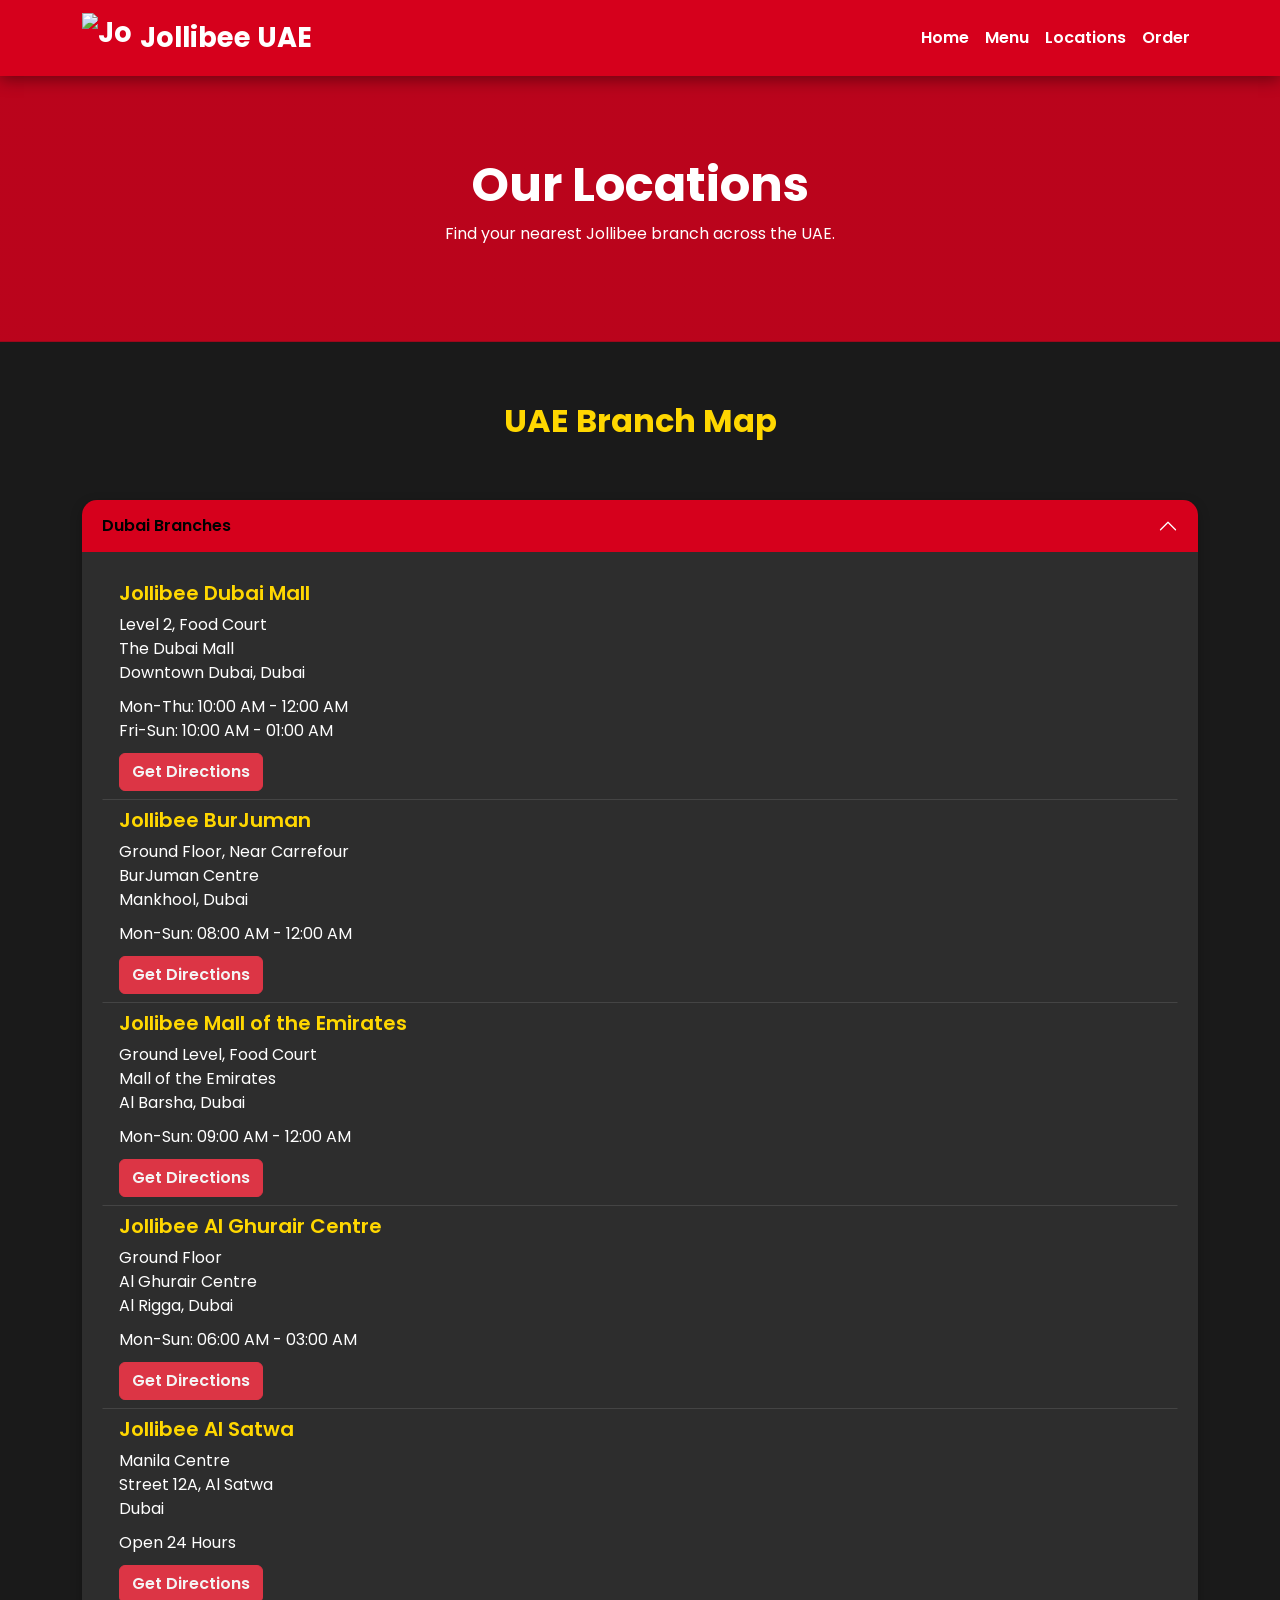
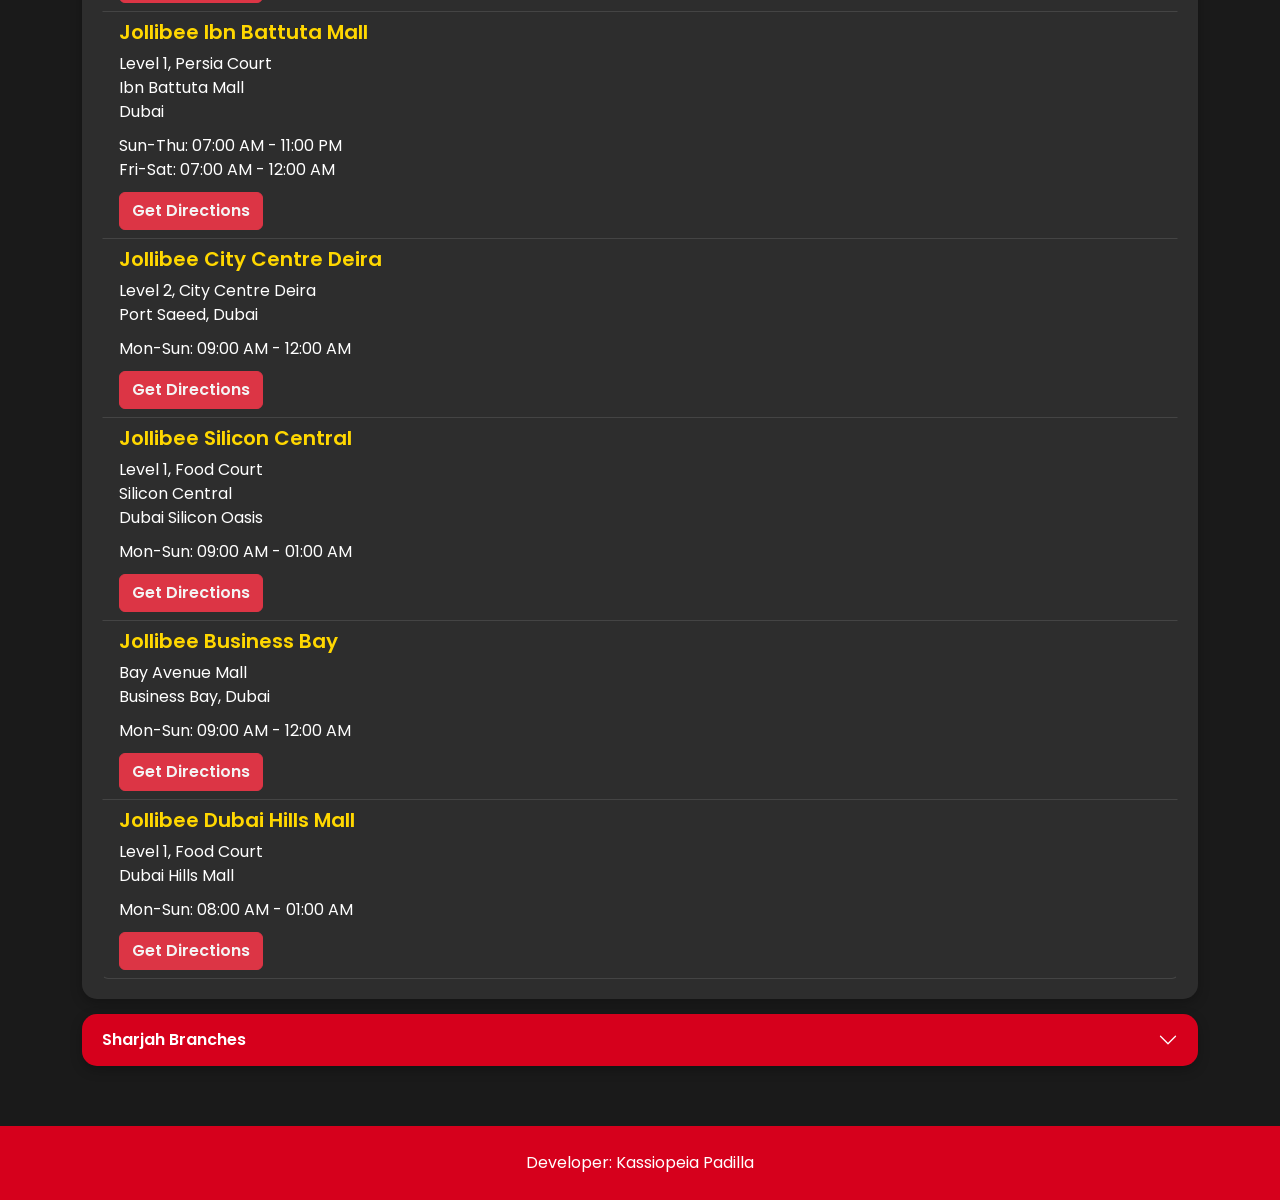
==== branches.html @ d3505de2 "Add files via upload" ====
<!DOCTYPE html>
<html lang="en">

<head>
    <meta charset="UTF-8">
    <meta name="viewport" content="width=device-width, initial-scale=1.0">

    <title>Jollibee UAE Branches</title>

    <link href="https://cdn.jsdelivr.net/npm/bootstrap@5.3.3/dist/css/bootstrap.min.css" rel="stylesheet">
    <link rel="stylesheet" href="style.css">
</head>

<body>

    <nav class="navbar navbar-expand-lg navbar-dark">
        <div class="container">

            <a class="navbar-brand d-flex align-items-center" href="index.html">
                <img src="images/jollibee-logo.png" alt="Jollibee Logo" width="50" class="me-2">
                Jollibee UAE
            </a>

            <button class="navbar-toggler" type="button" data-bs-toggle="collapse" data-bs-target="#navbarNav">
                <span class="navbar-toggler-icon"></span>
            </button>

            <div class="collapse navbar-collapse" id="navbarNav">

                <ul class="navbar-nav ms-auto">

                    <li class="nav-item">
                        <a class="nav-link" href="index.html">
                            Home
                        </a>
                    </li>

                    <li class="nav-item">
                        <a class="nav-link" href="menu.html">
                            Menu
                        </a>
                    </li>

                    <li class="nav-item">
                        <a class="nav-link active" href="branches.html">
                            Locations
                        </a>
                    </li>

                    <li class="nav-item">
                        <a class="nav-link" href="order.html">
                            Order
                        </a>
                    </li>

                </ul>

            </div>

        </div>
    </nav>

    <section class="menu-banner">
        <h1>Our Locations</h1>

        <p>
            Find your nearest Jollibee branch across the UAE.
        </p>
    </section>

    <div class="container my-5">

        <h2 class="section-title">
            UAE Branch Map
        </h2>
    </div>

    <div class="container mb-5">

        <div class="accordion" id="branchAccordion">

            <div class="accordion-item">

                <h2 class="accordion-header">
                    <button class="accordion-button" type="button" data-bs-toggle="collapse"
                        data-bs-target="#dubaiBranches">
                        Dubai Branches
                    </button>
                </h2>

                <div id="dubaiBranches" class="accordion-collapse collapse show">

                    <div class="accordion-body">

                        <ul class="list-group">

                            <li class="list-group-item">
                                <h5>Jollibee Dubai Mall</h5>

                                <p>
                                    Level 2, Food Court<br>
                                    The Dubai Mall<br>
                                    Downtown Dubai, Dubai
                                </p>

                                <p>
                                    Mon-Thu: 10:00 AM - 12:00 AM<br>
                                    Fri-Sun: 10:00 AM - 01:00 AM
                                </p>

                                <a href="https://maps.app.goo.gl/pkAgWgVyx6RUcHbW8" target="_blank"
                                    class="btn btn-danger">
                                    Get Directions
                                </a>
                            </li>

                            <li class="list-group-item">
                                <h5>Jollibee BurJuman</h5>

                                <p>
                                    Ground Floor, Near Carrefour<br>
                                    BurJuman Centre<br>
                                    Mankhool, Dubai
                                </p>

                                <p>
                                    Mon-Sun: 08:00 AM - 12:00 AM
                                </p>

                                <a href="https://maps.app.goo.gl/d24ngXGmDYH6o6Px5" target="_blank"
                                    class="btn btn-danger">
                                    Get Directions
                                </a>
                            </li>

                            <li class="list-group-item">
                                <h5>Jollibee Mall of the Emirates</h5>

                                <p>
                                    Ground Level, Food Court<br>
                                    Mall of the Emirates<br>
                                    Al Barsha, Dubai
                                </p>

                                <p>
                                    Mon-Sun: 09:00 AM - 12:00 AM
                                </p>

                                <a href="https://maps.app.goo.gl/bnMLXX9SSfwsDNP66" target="_blank"
                                    class="btn btn-danger">
                                    Get Directions
                                </a>
                            </li>

                            <li class="list-group-item">
                                <h5>Jollibee Al Ghurair Centre</h5>

                                <p>
                                    Ground Floor<br>
                                    Al Ghurair Centre<br>
                                    Al Rigga, Dubai
                                </p>

                                <p>
                                    Mon-Sun: 06:00 AM - 03:00 AM
                                </p>

                                <a href="https://maps.app.goo.gl/3YqLkC75svxN2JLb6" target="_blank"
                                    class="btn btn-danger">
                                    Get Directions
                                </a>
                            </li>

                            <li class="list-group-item">
                                <h5>Jollibee Al Satwa</h5>

                                <p>
                                    Manila Centre<br>
                                    Street 12A, Al Satwa<br>
                                    Dubai
                                </p>

                                <p>
                                    Open 24 Hours
                                </p>

                                <a href="https://maps.app.goo.gl/mdLSEwQ1Y7jjBowe7" target="_blank"
                                    class="btn btn-danger">
                                    Get Directions
                                </a>
                            </li>

                            <li class="list-group-item">
                                <h5>Jollibee Ibn Battuta Mall</h5>

                                <p>
                                    Level 1, Persia Court<br>
                                    Ibn Battuta Mall<br>
                                    Dubai
                                </p>

                                <p>
                                    Sun-Thu: 07:00 AM - 11:00 PM<br>
                                    Fri-Sat: 07:00 AM - 12:00 AM
                                </p>

                                <a href="https://maps.app.goo.gl/fbRJ5g1iAtZ9NGAK8" target="_blank"
                                    class="btn btn-danger">
                                    Get Directions
                                </a>
                            </li>

                            <li class="list-group-item">
                                <h5>Jollibee City Centre Deira</h5>

                                <p>
                                    Level 2, City Centre Deira<br>
                                    Port Saeed, Dubai
                                </p>

                                <p>
                                    Mon-Sun: 09:00 AM - 12:00 AM
                                </p>

                                <a href="https://maps.app.goo.gl/AffXS7Tucu2XAdbV8" target="_blank"
                                    class="btn btn-danger">
                                    Get Directions
                                </a>
                            </li>

                            <li class="list-group-item">
                                <h5>Jollibee Silicon Central</h5>

                                <p>
                                    Level 1, Food Court<br>
                                    Silicon Central<br>
                                    Dubai Silicon Oasis
                                </p>

                                <p>
                                    Mon-Sun: 09:00 AM - 01:00 AM
                                </p>

                                <a href="https://maps.app.goo.gl/n9PktdrLCWwESdpV8" target="_blank"
                                    class="btn btn-danger">
                                    Get Directions
                                </a>
                            </li>

                            <li class="list-group-item">
                                <h5>Jollibee Business Bay</h5>

                                <p>
                                    Bay Avenue Mall<br>
                                    Business Bay, Dubai
                                </p>

                                <p>
                                    Mon-Sun: 09:00 AM - 12:00 AM
                                </p>

                                <a href="https://maps.app.goo.gl/M4nbRBrAqKnP7AgYA" target="_blank"
                                    class="btn btn-danger">
                                    Get Directions
                                </a>
                            </li>

                            <li class="list-group-item">
                                <h5>Jollibee Dubai Hills Mall</h5>

                                <p>
                                    Level 1, Food Court<br>
                                    Dubai Hills Mall
                                </p>

                                <p>
                                    Mon-Sun: 08:00 AM - 01:00 AM
                                </p>

                                <a href="https://maps.app.goo.gl/iE5Psn8DJvnGzoqi7" target="_blank"
                                    class="btn btn-danger">
                                    Get Directions
                                </a>
                            </li>

                        </ul>

                    </div>

                </div>

            </div>

            <div class="accordion-item">

                <h2 class="accordion-header">

                    <button class="accordion-button collapsed" type="button" data-bs-toggle="collapse"
                        data-bs-target="#sharjahBranches">

                        Sharjah Branches

                    </button>

                </h2>

                <div id="sharjahBranches" class="accordion-collapse collapse">

                    <div class="accordion-body">

                        <ul class="list-group">

                            <li class="list-group-item">

                                <h5>Jollibee City Centre Sharjah</h5>

                                <p>
                                    Ground Level<br>
                                    Sharjah City Centre<br>
                                    Industrial Area, Sharjah
                                </p>

                                <p>
                                    Mon-Sun: 09:00 AM - 11:00 PM
                                </p>

                                <a href="https://maps.app.goo.gl/9MkPYp9DHcU6Lk6t6" target="_blank"
                                    class="btn btn-danger">
                                    Get Directions
                                </a>

                            </li>

                            <li class="list-group-item">

                                <h5>Jollibee Sahara Centre</h5>

                                <p>
                                    Level 2, Food Court<br>
                                    Sahara Centre<br>
                                    Al Nahda, Sharjah
                                </p>

                                <p>
                                    Mon-Thu: 10:00 AM - 11:00 PM<br>
                                    Fri-Sun: 10:00 AM - 12:00 AM
                                </p>

                                <a href="https://maps.app.goo.gl/Ryi6vNh45pZPDdL17" target="_blank"
                                    class="btn btn-danger">
                                    Get Directions
                                </a>

                            </li>

                            <li class="list-group-item">

                                <h5>Jollibee Mega Mall Sharjah</h5>

                                <p>
                                    Level 3, Mega Mall<br>
                                    Bu Danig, Sharjah
                                </p>

                                <p>
                                    Mon-Sun: 10:00 AM - 12:00 AM
                                </p>

                                <a href="https://maps.app.goo.gl/nTRSv8UYKMtCR32K6" target="_blank"
                                    class="btn btn-danger">
                                    Get Directions
                                </a>

                            </li>

                        </ul>

                    </div>

                </div>

            </div>

        </div>

    </div>

    <footer>
        <p>Developer: Kassiopeia Padilla</p>
    </footer>

    <script src="https://cdn.jsdelivr.net/npm/bootstrap@5.3.3/dist/js/bootstrap.bundle.min.js"></script>

</body>

</html>
---- style.css ----
@import url('https://fonts.googleapis.com/css2?family=Poppins:wght@300;400;600;700&display=swap');

* {
    margin: 0;
    padding: 0;
    box-sizing: border-box;
    font-family: 'Poppins', sans-serif;
}

body {
    background: #1a1a1a;
    color: white;
}

a {
    text-decoration: none;
}

.navbar {
    background: #d6001c;
    box-shadow: 0 4px 15px rgba(0, 0, 0, .4);
}

.navbar-brand {
    font-size: 1.7rem;
    font-weight: 700;
    color: white !important;
}

.navbar-brand img {
    width: 50px;
    height: 50px;
    object-fit: contain;
}

.nav-link {
    color: white !important;
    font-weight: 600;
}

.nav-link:hover {
    color: #ffd700 !important;
}

.hero {
    height: 90vh;
    background:
        linear-gradient(rgba(0, 0, 0, .55),
            rgba(0, 0, 0, .55)),
        url("pixelbg.png");
    background-size: cover;
    background-position: center;
    display: flex;
    justify-content: center;
    align-items: center;
    text-align: center;
}

.hero h1 {
    color: #ffd700;
    font-size: 4rem;
    font-weight: 700;
    text-shadow: 0 2px 8px rgba(0, 0, 0, .6);
}

.hero-btn {
    display: inline-block;
    padding: 12px 30px;
    border: none;
    background: #ffd700;
    color: black;
    border-radius: 50px;
    font-weight: 700;
    transition: .3s;
}

.hero-btn:hover {
    background: #ffd700;
    color: white;
    transform: translateY(-5px);
}

.section-title {
    text-align: center;
    margin: 60px 0;
    color: #ffd700;
    font-weight: 700;
}

.food-card {
    background: #2a2a2a;
    color: white;
    height: 100%;
    border: none;
    border-radius: 20px;
    overflow: hidden;
    transition: .3s;
    box-shadow: 0 5px 15px rgba(0, 0, 0, .4);
}

.food-card:hover {
    transform: translateY(-8px);
    box-shadow: 0 10px 25px rgba(0, 0, 0, .4);
}

.food-card img {
    width: 100%;
    height: 220px;
    object-fit: cover;
    object-position: center;
}

.food-card .card-body {
    display: flex;
    flex-direction: column;
    justify-content: space-between;
}

.btn-jollibee {
    background: #d6001c;
    color: white;
    border: none;
    border-radius: 30px;
    padding: 10px 25px;
    font-weight: 600;
}

.btn-jollibee:hover {
    background: #ffd700;
    color: black;
}

.info-section {
    padding: 80px 0;
}

.info-card {
    min-height: 420px;
    border-radius: 25px;
    overflow: hidden;
    display: flex;
    align-items: center;
    justify-content: center;
    text-align: center;
    border: 2px solid #ffd700;
    box-shadow: 0 10px 25px rgba(0, 0, 0, .3);
    transition: .3s;
}

.info-card:hover {
    transform: translateY(-8px);
}

.menu-info {
    background:
        linear-gradient(rgba(0, 0, 0, .6),
            rgba(0, 0, 0, .6)),
        url("images/menu-bg.jpg");
    background-size: cover;
    background-position: center;
}

.location-info {
    background:
        linear-gradient(rgba(0, 0, 0, .6),
            rgba(0, 0, 0, .6)),
        url("images/location-bg.jpg");
    background-size: cover;
    background-position: center;
}

.info-content {
    padding: 40px;
}

.info-content h2 {
    color: #ffd700;
    font-weight: 700;
    margin-bottom: 20px;
}

.info-content p {
    color: white;
    line-height: 1.8;
}

.info-btn {
    background: #ffd700;
    color: black;
    border: none;
    border-radius: 30px;
    padding: 12px 30px;
    font-weight: 700;
    margin-top: 20px;
}

.info-btn:hover {
    background: #ffd700;
    color: white;
}

.menu-banner {
    background:
        linear-gradient(rgba(214, 0, 28, .85),
            rgba(214, 0, 28, .85)),
        url("images/menu-banner.jpg");
    background-size: cover;
    background-position: center;
    color: white;
    text-align: center;
    padding: 80px 20px;
}

.menu-banner h1 {
    font-size: 3rem;
    font-weight: 700;
}

.menu-category {
    color: #ffd700;
    margin-top: 50px;
    margin-bottom: 25px;
    font-weight: 700;
    border-left: 6px solid #ffd700;
    padding-left: 15px;
}

.menu-card {
    background: #2a2a2a;
    color: white;
    border: none;
    border-radius: 20px;
    overflow: hidden;
    box-shadow: 0 5px 15px rgba(0, 0, 0, .4);
    transition: .3s;
    max-width: 320px;
    margin: auto;
    height: 100%;
}

.menu-card:hover {
    transform: translateY(-8px);
}

.menu-card img {
    width: 100%;
    height: 280px;
    object-fit: cover;
    object-position: center;
}

.menu-card .card-body {
    min-height: 170px;
    display: flex;
    flex-direction: column;
    justify-content: space-between;
    text-align: center;
}

.menu-card h5 {
    color: #ffd700;
    font-weight: 700;
}

.table {
    background: white;
    box-shadow: 0 5px 20px rgba(0, 0, 0, .2);
    border-radius: 15px;
    overflow: hidden;
}

.form-container {
    background: #2a2a2a;
    padding: 40px;
    border-radius: 20px;
    box-shadow: 0 5px 20px rgba(0, 0, 0, .3);
}

.form-control,
.form-select {
    border-radius: 10px;
}

.gallery img {
    width: 100%;
    border-radius: 15px;
    transition: .4s;
}

.gallery img:hover {
    transform: scale(1.05);
}

.list-group-item {
    background: #2a2a2a;
    color: white;
    border-bottom: 1px solid #444;
}

.list-group-item h5 {
    color: #ffd700;
    font-weight: 600;
}

.branch-map {
    border-radius: 20px;
    overflow: hidden;
    box-shadow: 0 5px 20px rgba(0, 0, 0, .3);
}

footer {
    background: #d6001c;
    color: white;
    padding: 25px;
    text-align: center;
    margin-top: 60px;
}

footer p {
    margin: 0;
}

.shadow-custom {
    box-shadow: 0 5px 15px rgba(0, 0, 0, .3);
}

.rounded-custom {
    border-radius: 25px;
}

.accordion-item {
    background: transparent;
    border: none !important;
    margin-bottom: 15px;
    border-radius: 15px !important;
    overflow: hidden;
    box-shadow: 0 4px 12px rgba(0, 0, 0, .25);
}

.accordion-button {
    background: #d6001c;
    color: white;
    font-weight: 600;
    border: none !important;
    box-shadow: none !important;
}

.accordion-button:not(.collapsed) {
    background: #d6001c;
    color: black;
    box-shadow: none !important;
}

.accordion-button:focus {
    box-shadow: none !important;
    border: none !important;
}

.accordion-collapse {
    border: none !important;
}

.accordion-body {
    background: #2d2d2d;
    color: white;
    padding: 20px;
    margin: 0;
    border: none !important;
    box-shadow: none !important;
}

.accordion-body p {
    margin-bottom: 10px;
}

.accordion-body strong {
    color: #ffd700;
}

.accordion-body a {
    color: #f4f4f4;
    text-decoration: none;
    font-weight: 600;
}

.accordion-body a:hover {
    color: white;
}

.accordion-button::after {
    filter: brightness(0) invert(1);
}

.accordion-item,
.accordion-header,
.accordion-button,
.accordion-collapse,
.accordion-body {
    border: none !important;
}

.list-group-item {
    background: #2d2d2d !important;
    color: white !important;
}

.list-group {
    --bs-list-group-bg: #2d2d2d;
    --bs-list-group-border-color: transparent;
}

.order-banner {
    background:
        linear-gradient(rgba(214, 0, 28, .88), rgba(214, 0, 28, .88)),
        url("images/menu-banner.jpg");
    background-size: cover;
    background-position: center;
    color: white;
    text-align: center;
    padding: 80px 20px;
}

.order-banner h1 {
    font-size: 3rem;
    font-weight: 700;
}

.order-banner p {
    font-size: 1.1rem;
    opacity: .9;
}

.step-badge {
    display: inline-flex;
    align-items: center;
    justify-content: center;
    width: 36px;
    height: 36px;
    border-radius: 50%;
    background: #d6001c;
    color: white;
    font-weight: 700;
    font-size: .95rem;
    flex-shrink: 0;
}

.step-title {
    color: #ffd700;
    font-weight: 700;
    font-size: 1.15rem;
}

.order-card {
    background: #2a2a2a;
    border-radius: 20px;
    padding: 40px;
    box-shadow: 0 8px 30px rgba(0, 0, 0, .4);
}

.order-card label {
    color: #ffd700;
    font-weight: 600;
    margin-bottom: 6px;
}

.order-card .form-control,
.order-card .form-select {
    background: #1a1a1a;
    border: 1px solid #444;
    color: white;
    border-radius: 10px;
    padding: 10px 14px;
}

.order-card .form-control:focus,
.order-card .form-select:focus {
    background: #1a1a1a;
    border-color: #ffd700;
    color: white;
    box-shadow: 0 0 0 3px rgba(255, 215, 0, .2);
}

.order-card .form-select option {
    background: #1a1a1a;
    color: white;
}

.qty-wrapper {
    display: flex;
    align-items: center;
    gap: 10px;
}

.qty-btn {
    width: 36px;
    height: 36px;
    border-radius: 50%;
    border: none;
    background: #d6001c;
    color: white;
    font-size: 1.2rem;
    font-weight: 700;
    line-height: 1;
    cursor: pointer;
    transition: .2s;
}

.qty-btn:hover {
    background: #ffd700;
    color: black;
}

.qty-display {
    min-width: 36px;
    text-align: center;
    font-weight: 700;
    font-size: 1.1rem;
    color: white;
}

.order-type-btn {
    flex: 1;
    padding: 12px;
    border: 2px solid #444;
    background: transparent;
    color: white;
    font-weight: 600;
    border-radius: 12px;
    transition: .2s;
    cursor: pointer;
}

.order-type-btn.active,
.order-type-btn:hover {
    border-color: #ffd700;
    background: rgba(255, 215, 0, .1);
    color: #ffd700;
}

.section-divider {
    border: none;
    border-top: 1px solid #444;
    margin: 30px 0;
}

.btn-order-submit {
    background: #d6001c;
    color: white;
    border: none;
    border-radius: 50px;
    padding: 14px 40px;
    font-size: 1.1rem;
    font-weight: 700;
    width: 100%;
    transition: .3s;
}

.btn-order-submit:hover {
    background: #ffd700;
    color: black;
    transform: translateY(-3px);
    box-shadow: 0 6px 20px rgba(255, 215, 0, .3);
}

.modal-content {
    background: #2a2a2a;
    color: white;
    border-radius: 20px;
    border: none;
}

.modal-header {
    border-bottom: 1px solid #444;
}

.modal-footer {
    border-top: 1px solid #444;
}

.modal-title {
    color: #ffd700;
    font-weight: 700;
}

.confirm-icon {
    font-size: 4rem;
    display: block;
    text-align: center;
    margin-bottom: 10px;
}

.order-summary-box {
    background: #1a1a1a;
    border-radius: 12px;
    padding: 16px 20px;
    font-size: .95rem;
    line-height: 1.9;
}

.order-summary-box span {
    color: #ffd700;
    font-weight: 600;
}

.info-strip {
    background: #2a2a2a;
    border-left: 4px solid #ffd700;
    border-radius: 0 12px 12px 0;
    padding: 16px 20px;
    margin-bottom: 16px;
    font-size: .9rem;
    color: #ccc;
}

.info-strip strong {
    color: white;
}

/* ── Lightbox ── */
#lightboxOverlay {
    display: none;
    position: fixed;
    inset: 0;
    background: rgba(0, 0, 0, .75);
    z-index: 9999;
    justify-content: center;
    align-items: center;
    animation: fadeIn .4s ease;
}

#lightboxOverlay.show {
    display: flex;
}

@keyframes fadeIn {
    from { opacity: 0; }
    to   { opacity: 1; }
}

.lightbox-inner {
    position: relative;
    max-width: 520px;
    width: 90%;
    animation: popIn .4s cubic-bezier(.175, .885, .32, 1.275);
}

@keyframes popIn {
    from { transform: scale(.85); opacity: 0; }
    to   { transform: scale(1);  opacity: 1; }
}

.lightbox-inner img {
    width: 100%;
    border-radius: 20px;
    display: block;
    box-shadow: 0 20px 60px rgba(0, 0, 0, .6);
}

.lightbox-close {
    position: absolute;
    top: -14px;
    right: -14px;
    width: 36px;
    height: 36px;
    border-radius: 50%;
    background: #d6001c;
    color: white;
    border: none;
    font-size: 1.2rem;
    font-weight: 700;
    line-height: 1;
    cursor: pointer;
    display: flex;
    align-items: center;
    justify-content: center;
    box-shadow: 0 4px 12px rgba(0, 0, 0, .4);
    transition: .2s;
}

.lightbox-close:hover {
    background: #ffd700;
    color: black;
    transform: scale(1.15);
}

/* ── Best Sellers Carousel ── */
#bestSellersCarousel .carousel-inner {
    border-radius: 20px;
    overflow: hidden;
}

#bestSellersCarousel .carousel-item {
    transition: transform .7s ease-in-out;
}

.bs-slide {
    position: relative;
    height: 480px;
    overflow: hidden;
}

.bs-slide img {
    width: 100%;
    height: 100%;
    object-fit: cover;
    object-position: center;
    animation: none;
}

#bestSellersCarousel .carousel-item.active .bs-slide img {
    animation: kenBurns 8s ease-in-out forwards;
}

@keyframes kenBurns {
    from { transform: scale(1);    }
    to   { transform: scale(1.06); }
}

.bs-caption {
    position: absolute;
    inset: 0;
    background: linear-gradient(to top, rgba(0, 0, 0, .75) 0%, transparent 60%);
    display: flex;
    flex-direction: column;
    justify-content: flex-end;
    padding: 36px 40px;
}

.bs-caption h3 {
    color: #ffd700;
    font-size: 2rem;
    font-weight: 700;
    margin-bottom: 6px;
    text-shadow: 0 2px 8px rgba(0, 0, 0, .6);
}

.bs-caption p {
    color: white;
    font-size: 1rem;
    margin-bottom: 16px;
    text-shadow: 0 1px 4px rgba(0, 0, 0, .5);
}

.bs-caption .btn-jollibee {
    align-self: flex-start;
}

#bestSellersCarousel .carousel-indicators [data-bs-target] {
    width: 10px;
    height: 10px;
    border-radius: 50%;
    background: rgba(255, 255, 255, .5);
    border: none;
    margin: 0 5px;
    transition: .3s;
}

#bestSellersCarousel .carousel-indicators .active {
    background: #ffd700;
    transform: scale(1.3);
}

#bestSellersCarousel .carousel-control-prev,
#bestSellersCarousel .carousel-control-next {
    width: 50px;
    opacity: 1;
}

#bestSellersCarousel .carousel-control-prev-icon,
#bestSellersCarousel .carousel-control-next-icon {
    background-color: #d6001c;
    border-radius: 50%;
    padding: 18px;
    background-size: 50%;
}

.bs-thumbs {
    display: flex;
    gap: 10px;
    justify-content: center;
    margin-top: 18px;
}

.bs-thumb {
    width: 70px;
    height: 50px;
    border-radius: 10px;
    overflow: hidden;
    border: 2px solid transparent;
    cursor: pointer;
    transition: .25s;
    flex-shrink: 0;
}

.bs-thumb img {
    width: 100%;
    height: 100%;
    object-fit: cover;
}

.bs-thumb.active,
.bs-thumb:hover {
    border-color: #ffd700;
    transform: scale(1.08);
}

.feature-card {
    min-height: 420px;
    border-radius: 25px;
    overflow: hidden;
    position: relative;
    display: flex;
    align-items: center;
    justify-content: center;
    text-align: center;
    border: 2px solid #ffd700;
    box-shadow: 0 10px 25px rgba(0, 0, 0, .3);
    transition: .3s;
}

.feature-card:hover {
    transform: translateY(-8px);
}

.menu-feature {
    background:
        linear-gradient(rgba(0, 0, 0, .6),
            rgba(0, 0, 0, .6)),
        url("images/menu-bg.jpg");
    background-size: cover;
    background-position: center;
}

.location-feature {
    background:
        linear-gradient(rgba(0, 0, 0, .6),
            rgba(0, 0, 0, .6)),
        url("images/location-bg.jpg");
    background-size: cover;
    background-position: center;
}

.feature-overlay {
    padding: 40px;
    color: white;
}

.feature-overlay h2 {
    color: #ffd700;
    font-weight: 700;
    margin-bottom: 16px;
}

.feature-overlay p {
    line-height: 1.8;
    margin-bottom: 20px;
}

.animated-image {
    max-width: 220px;
    margin-bottom: 40px;
}
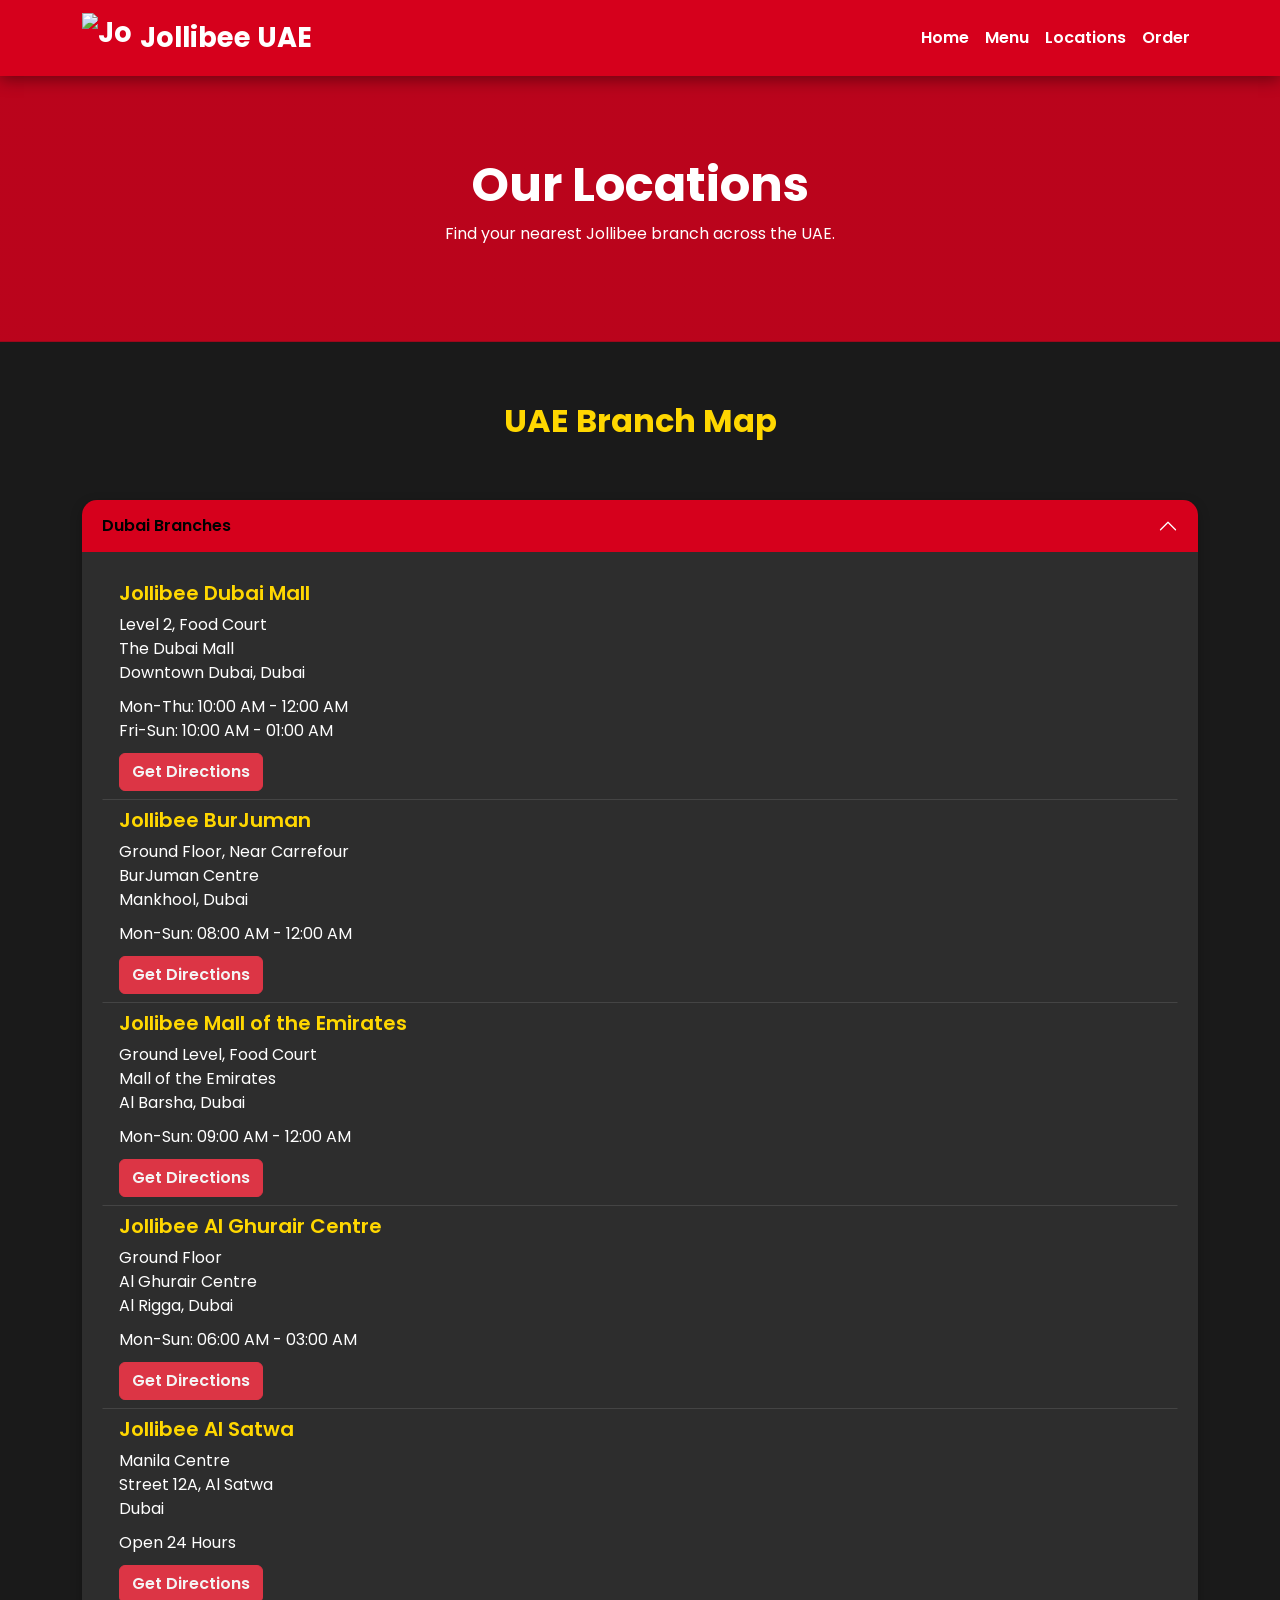
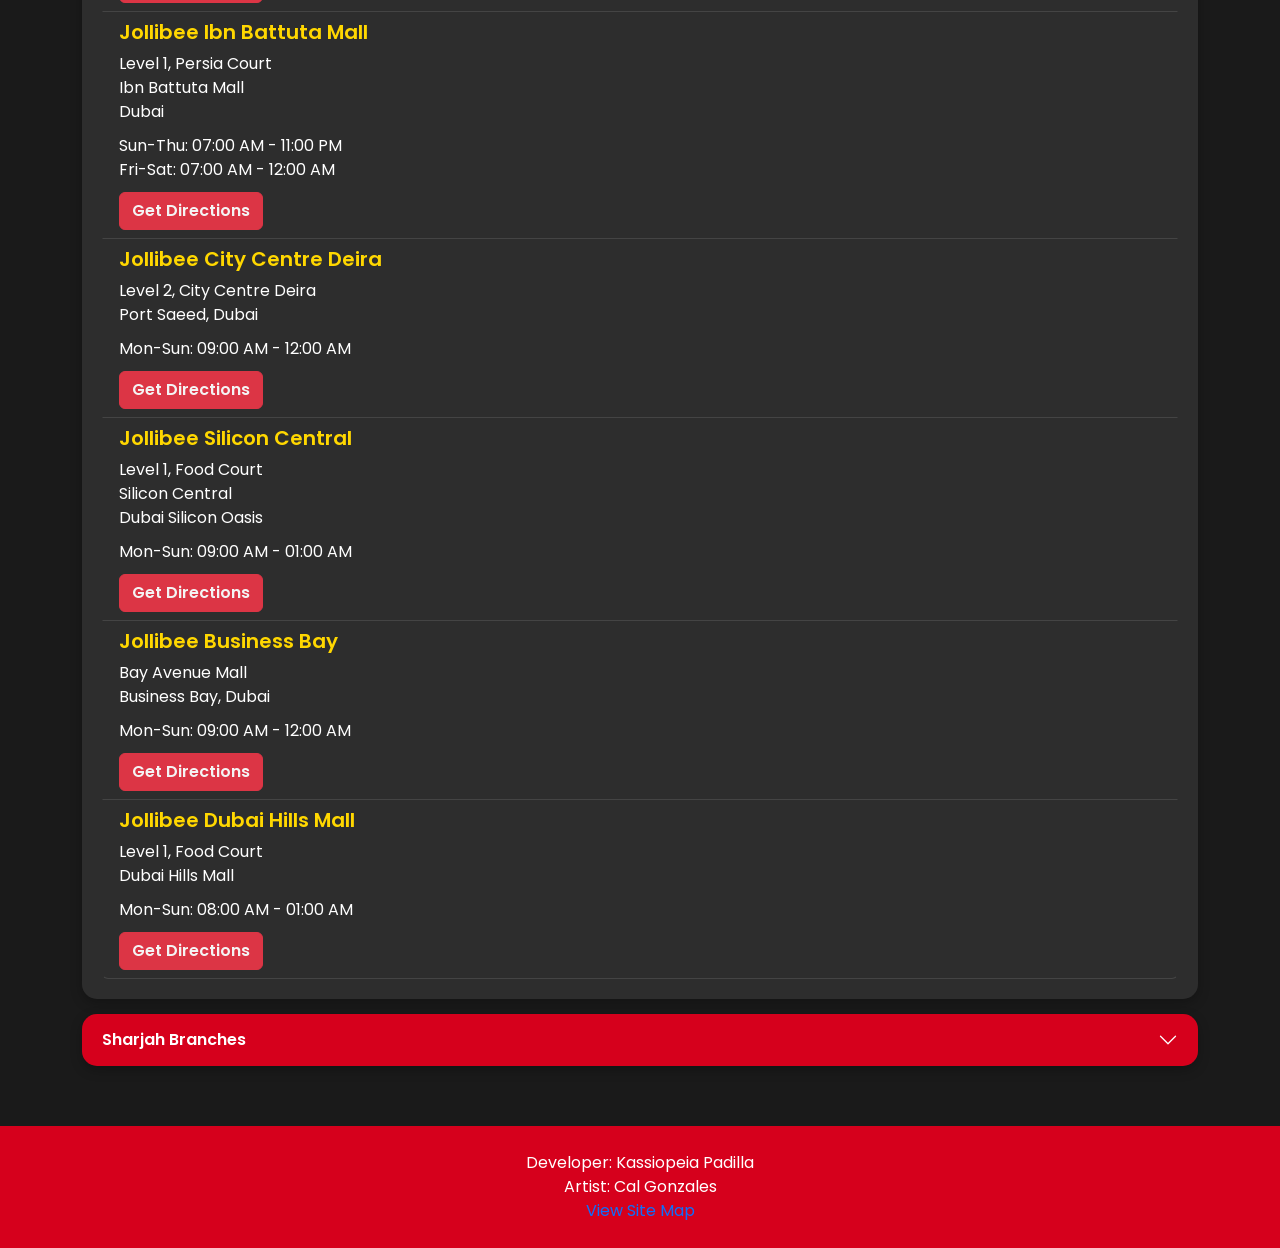
==== commit 661d986d: "Add files via upload" ====
--- a/branches.html
+++ b/branches.html
@@ -386,9 +386,43 @@
     </div>
 
     <footer>
-        <p>Developer: Kassiopeia Padilla</p>
+    <p>Developer: Kassiopeia Padilla</p>
+    <p>Artist: Cal Gonzales</p>
+
+    <a href="#" data-bs-toggle="modal" data-bs-target="#siteMapModal">
+        View Site Map
+    </a>
     </footer>
 
+    <div class="modal fade" id="siteMapModal" tabindex="-1" aria-hidden="true">
+    
+        <div class="modal-dialog modal-dialog-centered modal-lg">
+    
+            <div class="modal-content">
+    
+                <div class="modal-header">
+    
+                    <h5 class="modal-title">
+                        Website Site Map
+                    </h5>
+    
+                    <button type="button" class="btn-close" data-bs-dismiss="modal">
+                    </button>
+    
+                </div>
+    
+                <div class="modal-body text-center">
+    
+                    <img src="sitemap.png" alt="Site Map" class="img-fluid rounded">
+    
+                </div>
+    
+            </div>
+    
+        </div>
+    
+    </div>
+
     <script src="https://cdn.jsdelivr.net/npm/bootstrap@5.3.3/dist/js/bootstrap.bundle.min.js"></script>
 
 </body>
--- a/style.css
+++ b/style.css
@@ -859,4 +859,29 @@
 .animated-image {
     max-width: 220px;
     margin-bottom: 40px;
+}
+
+.modal-content{
+    background:#2d2d2d;
+    color:white;
+    border:2px solid #d6001c;
+}
+
+.modal-header{
+    background:#d6001c;
+    color:white;
+    border-bottom:none;
+}
+
+.modal-title{
+    color:#ffd700;
+}
+
+.btn-close{
+    filter:brightness(0) invert(1);
+}
+
+.modal-body img{
+    max-height:80vh;
+    object-fit:contain;
 }
